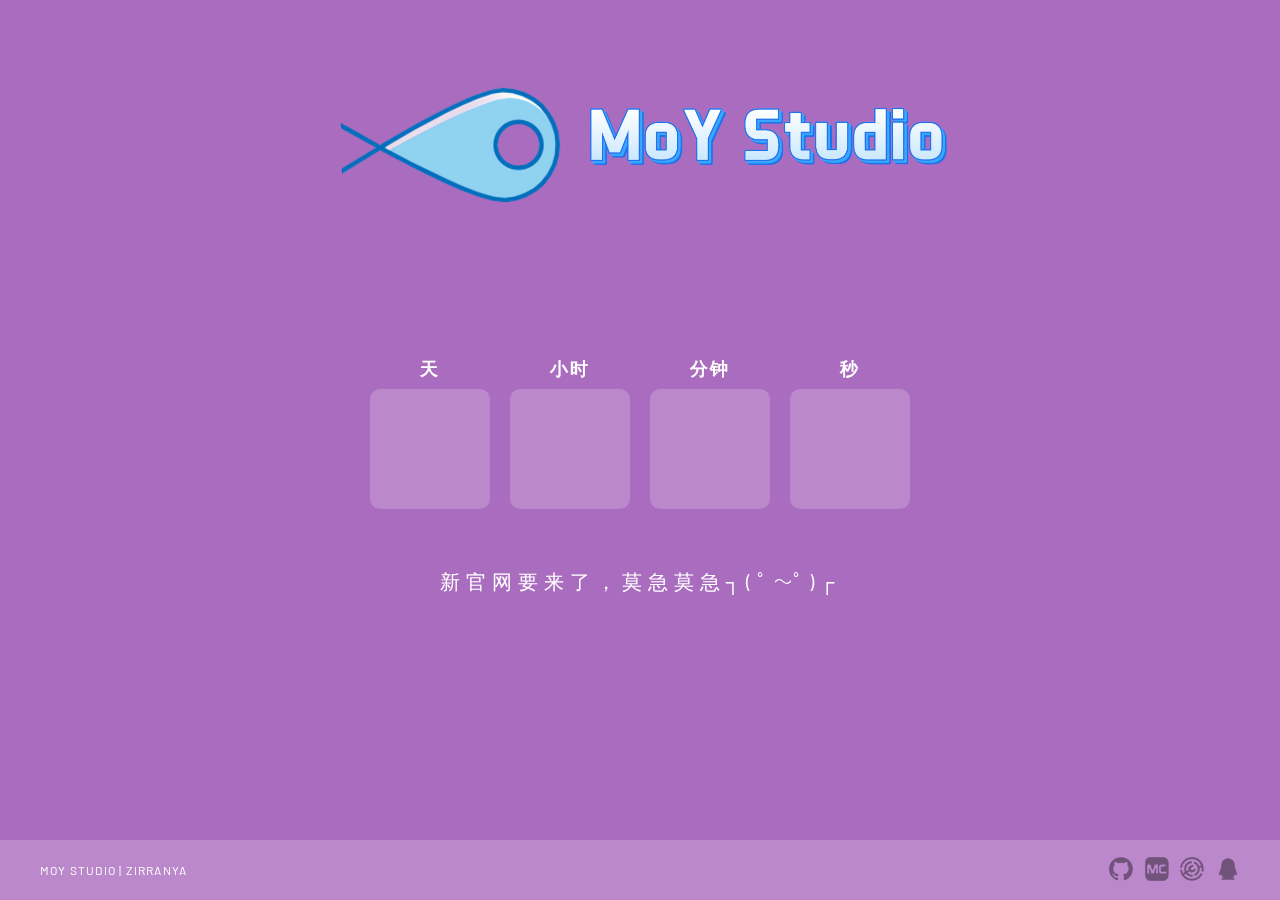
==== index.html @ 8b91c02f "Add files via upload" ====
<!DOCTYPE html>
<html lang="en" >
<head>
  <meta charset="UTF-8">
  <title>MoY 工作室 活动预览页</title>
  <link rel="icon" type="image/png" href="./images/social/main_logo.png">
  <link rel="stylesheet" href="./css/time_style.css">
  <meta name="author" content="zirranYa">
  <script  src="./js/time_title_change.js"></script>
  <script  src="./js/dosafe.js"></script>

</head>
<body>

<div class="wrapper">
    <figure class="pageLogo"><img src="./images/social/logo.png" alt=""></figure>
   <div class="timer">
      <ul class="timer__content">
         <li class="timer__item">
            <p class="timer__name">天</p>
            <span id="days" class="timer__number"></span>
         </li>
         <li class="timer__item">
            <p class="timer__name">小时</p>
            <span id="hours" class="timer__number"></span>
         </li>
         <li class="timer__item">
            <p class="timer__name">分钟</p>
            <span id="minutes" class="timer__number"></span>
         </li>
         <li class="timer__item">
            <p class="timer__name">秒</p>
            <span id="seconds" class="timer__number"></span>
         </li>
      </ul>
      <p class="timer__text">新官网要来了，莫急莫急┐(ﾟ～ﾟ)┌</p>
   </div>

   <footer class="footer">

      <p class="footer__text">MoY Studio | zirranYa</p>
      <div class="footer__social">
        <a href="https://github.com/MoYstudio" target="_blank">
            <img src="./images/social/github.png" alt="GitHub">
          </a>
          <p>&nbsp;&nbsp;&nbsp;</p>
          <a href="https://www.mcmod.cn/author/32752.html" target="_blank">
            <img src="./images/social/mcmod.png" alt="MCmod">
          </a>
          <p>&nbsp;&nbsp;&nbsp;</p>
          <a href="https://modrinth.com/organization/moy-studio" target="_blank">
            <img src="./images/social/modrinth.png" alt="Modrinth">
          </a>
          <p>&nbsp;&nbsp;&nbsp;</p>
          <a href="http://qm.qq.com/cgi-bin/qm/qr?_wv=1027&k=OwOoTCPODDIdQOsVBc1-ZrFiYevKZSHi&authKey=tfNAaNlTo1cbBB4xo4HvIXSJjWXgWYclayZ6dDDqt1hHOxhU47lriedUWMI3BHkA&noverify=0&group_code=318865323" target="_blank">
            <img src="./images/social/QQ.png" alt="QQ">
          </a>
      </div>
   </footer>

</div>
  <script  src="./js/time_script.js"></script>

</body>
</html>
---- css/time_style.css ----
@import url("https://fonts.googleapis.com/css?family=Barlow+Condensed:100,200,300,400,500,600,700,800,900|Barlow+Semi+Condensed:100,200,300,400,500,600,700,800,900|Barlow:100,200,300,400,500,600,700,800,900&display=swap");
.about {
  position: fixed;
  z-index: 10;
  bottom: 10px;
  right: 10px;
  width: 40px;
  height: 40px;
  display: flex;
  justify-content: flex-end;
  align-items: flex-end;
  transition: all 0.2s ease;
}
.about .bg_links {
  width: 40px;
  height: 40px;
  border-radius: 100%;
  display: flex;
  justify-content: center;
  align-items: center;
  background-color: rgba(0, 0, 0, 0.2);
  border-radius: 100%;
  backdrop-filter: blur(5px);
  position: absolute;
}
.about .logo {
  width: 30px;
  height: 30px;
  z-index: 9;
  background-image: url(../images/social/main_logo.png);
  background-size: 20px;
  background-repeat: no-repeat;
  background-position:center;
  opacity: 0.9;
  transition: all 1s 0.2s ease;
  bottom: 0;
  right: 0;
}
.about .social {
  opacity: 0;
  right: 0;
  bottom: 0;
}
.about .social .icon {
  width: 100%;
  height: 100%;
  background-size: 20px;
  background-repeat: no-repeat;
  background-position: center;
  background-color: transparent;
  display: flex;
  transition: all 0.2s ease, background-color 0.4s ease;
  opacity: 0;
  border-radius: 100%;
}

* {
  margin: 0;
  padding: 0;
  list-style: none;
  border: 0;
  -webkit-tap-highlight-color: transparent;
  text-decoration: none;
  color: inherit;
  box-sizing: border-box;
}
*:focus {
  outline: 0;
}
* input::-webkit-outer-spin-button,
* input::-webkit-inner-spin-button {
  -webkit-appearance: none;
  margin: 0;
}

body {
  background-color: #F5F5F5;
  font-family: "Barlow", sans-serif;
  font-weight: normal;
  transition: all 0.4s ease;
  background-image: url(../images/background/predict.png);
  background-size: cover;
  background-repeat: no-repeat;
}

.logo {
  position: fixed;
  z-index: 5;
  top: 10px;
  left: 10px;
  width: 40px;
  height: 40px;
  border-radius: 100%;
  display: flex;
  justify-content: center;
  align-items: center;
  background: rgba(0, 0, 0, 0.1);
  border-radius: 100%;
  backdrop-filter: blur(5px);
}
.logo img {
  width: 55%;
  height: 55%;
  transform: translateY(-1px);
  opacity: 0.8;
}
@media screen and (max-width: 799px) {
  .logo {
    display: none;
  }
}

.wrapper {
  width: 100%;
  height: 100vh;
  min-height: 700px;
  font-family: "Barlow", sans-serif;
  margin: 0 auto;
  display: flex;
  justify-content: space-between;
  align-items: center;
  flex-direction: column;
  position: relative;
}
.wrapper:before, .wrapper:after {
  width: 100%;
  height: 100%;
  content: "";
  position: absolute;
  background-color: #6A6A6A;
  opacity: 0.5;
  top: 0;
  left: 0;
}
.wrapper:after {
  background-color: #a51cd39a;
  opacity: 0.75;
}
@media screen and (max-width: 512px) {
  .wrapper {
    min-height: 500px;
  }
}

.pageLogo {
  display: flex;
  justify-content: center;
  align-items: center;
  z-index: 2;
  margin-top: 100px;
  height: 10%;
  width: 50%;
}

.pageLogo img {
  max-width: 100%;
  height: auto;
}

@media screen and (max-width: 799px) {
  .pageLogo {
    margin-top: 60px;
  }
}

@media screen and (max-width: 512px) {
  .pageLogo {
    margin-top: 40px;
  }
  .pageLogo img {
    max-width: 100%; 
  }
}


.timer {
  z-index: 1;
  color: white;
  transform: translateY(-40px);
  user-select: none;
}
@media screen and (max-width: 512px) {
  .timer {
    transform: translateY(-10px);
  }
}
.timer__content {
  display: flex;
}
.timer__item {
  display: flex;
  flex-direction: column;
  align-items: center;
  justify-content: center;
  padding: 0 10px;
  animation: item 0.6s ease backwards;
  position: relative;
  transition: all 1s 0.2s ease;
}
.timer__item:hover {
  transition: all 0.3s ease;
  transform: translateY(-20px);
}
@media screen and (max-width: 799px) {
  .timer__item:hover {
    transform: translateY(0px);
  }
}
.timer__item:nth-child(1) {
  animation-delay: 0.2s;
}
.timer__item:nth-child(2) {
  animation-delay: 0.4s;
}
.timer__item:nth-child(3) {
  animation-delay: 0.6s;
}
.timer__item:nth-child(4) {
  animation-delay: 0.8s;
}
@keyframes item {
  0% {
    opacity: 0;
    transform: translateY(40px);
  }
}
.timer__item:before {
  width: calc(100% - 20px);
  height: 120px;
  content: "";
  position: absolute;
  bottom: 0;
  backdrop-filter: blur(5px);
  z-index: -1;
  border-radius: 10px;
  background-color: rgba(255, 255, 255, 0.2);
}
@media screen and (max-width: 799px) {
  .timer__item:before {
    height: 80px;
  }
}
@media screen and (max-width: 512px) {
  .timer__item:before {
    width: calc(100% - 10px);
    height: 60px;
    border-radius: 5px;
  }
}
.timer__name {
  margin-bottom: 10px;
  text-transform: uppercase;
  font-weight: 600;
  font-size: 18px;
  line-height: 22px;
  text-align: center;
  letter-spacing: 0.1em;
  font-family: "Barlow Semi Condensed", sans-serif;
}
@media screen and (max-width: 799px) {
  .timer__name {
    font-size: 14px;
  }
}
.timer__number {
  width: 120px;
  height: 120px;
  display: flex;
  justify-content: center;
  align-items: center;
  font-weight: 800;
  font-size: 60px;
  text-align: center;
  letter-spacing: 2px;
  animation: number 0.4s 1.4s ease backwards;
}
@media screen and (max-width: 799px) {
  .timer__number {
    width: 80px;
    height: 80px;
    font-size: 40px;
  }
}
@media screen and (max-width: 512px) {
  .timer__number {
    width: 60px;
    height: 60px;
    font-size: 28px;
  }
}
@keyframes number {
  0% {
    opacity: 0;
    transform: scale(0.5);
  }
}
.timer__text {
  font-weight: 400;
  font-size: 20px;
  line-height: 24px;
  letter-spacing: 0.3em;
  text-align: center;
  margin-top: 60px;
}
@media screen and (max-width: 799px) {
  .timer__text {
    font-size: 16px;
  }
}
@media screen and (max-width: 512px) {
  .timer__text {
    margin-top: 30px;
  }
}

.footer {
  height: 60px;
  background-color: rgba(255, 255, 255, 0.2);
  width: 100%;
  z-index: 1;
  backdrop-filter: blur(5px);
  color: white;
  display: flex;
  justify-content: space-between;
  align-items: center;
  padding: 0 40px;
  font-weight: 400;
  font-size: 12px;
  font-family: "Barlow", sans-serif;
  letter-spacing: 0.1em;
  text-transform: uppercase;
  text-align: center;
}
.footer__social {
  display: flex;
  align-items: center;
  position: relative;
  z-index: 2;
}
.footer__social img {
  width: 24px;
  height: 24px;
  opacity: 0.8;
  margin-left: 30px;
  transition: all 0.2s ease;
  cursor: pointer;
}

.footer__social img:first-child {
  margin-left: 2px;
}
.footer__social img:hover {
  opacity: 3;
}
@media screen and (max-width: 799px) {
  .footer {
    flex-direction: column;
    height: 100px;
    padding: 20px 40px;
  }
}
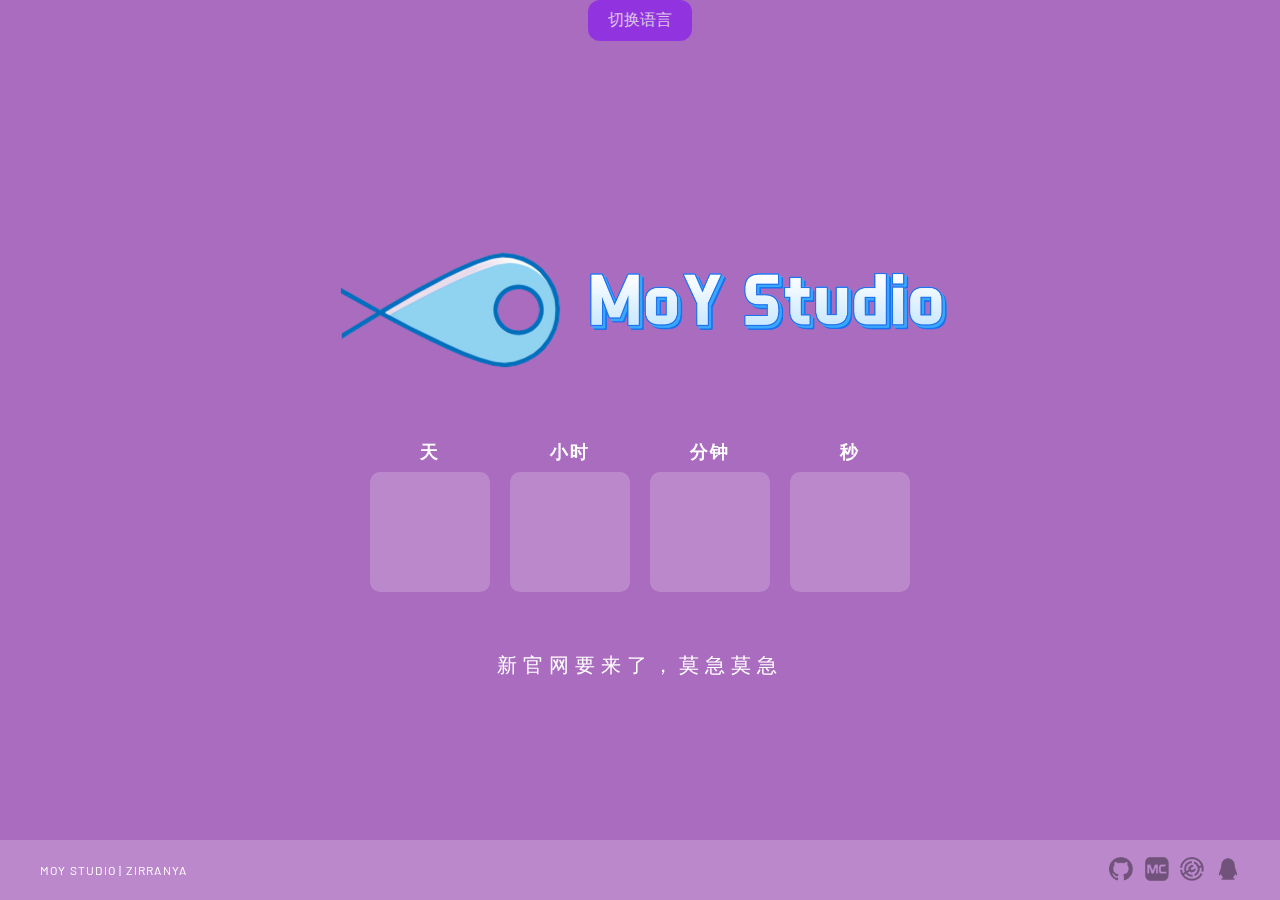
==== commit 9e6aee23: "Add files via upload" ====
--- a/index.html
+++ b/index.html
@@ -1,46 +1,51 @@
 <!DOCTYPE html>
-<html lang="en" >
+<html lang="zh">
 <head>
-  <meta charset="UTF-8">
-  <title>MoY 工作室 活动预览页</title>
-  <link rel="icon" type="image/png" href="./images/social/main_logo.png">
-  <link rel="stylesheet" href="./css/time_style.css">
-  <meta name="author" content="zirranYa">
-  <script  src="./js/time_title_change.js"></script>
-  <script  src="./js/dosafe.js"></script>
-
+    <meta charset="UTF-8">
+    <title></title>
+    <link rel="icon" type="image/png" href="./images/social/main_logo.png">
+    <link rel="stylesheet" href="./css/time_style.css">
+    <link rel="stylesheet" href="./css/bottom.css">
+    <meta name="author" content="zirranYa">
+    <script src="./js/time_title_change.js"></script>
+    <script src="./js/dosafe.js"></script>
 </head>
 <body>
 
+
 <div class="wrapper">
+   <button id="language-toggle" onclick="toggleLanguage()"></button>
+
     <figure class="pageLogo"><img src="./images/social/logo.png" alt=""></figure>
-   <div class="timer">
-      <ul class="timer__content">
-         <li class="timer__item">
-            <p class="timer__name">天</p>
-            <span id="days" class="timer__number"></span>
-         </li>
-         <li class="timer__item">
-            <p class="timer__name">小时</p>
-            <span id="hours" class="timer__number"></span>
-         </li>
-         <li class="timer__item">
-            <p class="timer__name">分钟</p>
-            <span id="minutes" class="timer__number"></span>
-         </li>
-         <li class="timer__item">
-            <p class="timer__name">秒</p>
-            <span id="seconds" class="timer__number"></span>
-         </li>
-      </ul>
-      <p class="timer__text">新官网要来了，莫急莫急┐(ﾟ～ﾟ)┌</p>
-   </div>
+    
 
-   <footer class="footer">
 
-      <p class="footer__text">MoY Studio | zirranYa</p>
-      <div class="footer__social">
-        <a href="https://github.com/MoYstudio" target="_blank">
+    <div class="timer">
+        <ul class="timer__content">
+            <li class="timer__item">
+                <p class="timer__name" id="days-label"></p>
+                <span id="days" class="timer__number"></span>
+            </li>
+            <li class="timer__item">
+                <p class="timer__name" id="hours-label"></p>
+                <span id="hours" class="timer__number"></span>
+            </li>
+            <li class="timer__item">
+                <p class="timer__name" id="minutes-label"></p>
+                <span id="minutes" class="timer__number"></span>
+            </li>
+            <li class="timer__item">
+                <p class="timer__name" id="seconds-label"></p>
+                <span id="seconds" class="timer__number"></span>
+            </li>
+        </ul>
+        <p class="timer__text" id="timer-text"></p>
+    </div>
+
+    <footer class="footer">
+        <p class="footer__text" id="footer-text"></p>
+        <div class="footer__social">
+         <a href="https://github.com/MoYstudio" target="_blank">
             <img src="./images/social/github.png" alt="GitHub">
           </a>
           <p>&nbsp;&nbsp;&nbsp;</p>
@@ -55,11 +60,12 @@
           <a href="http://qm.qq.com/cgi-bin/qm/qr?_wv=1027&k=OwOoTCPODDIdQOsVBc1-ZrFiYevKZSHi&authKey=tfNAaNlTo1cbBB4xo4HvIXSJjWXgWYclayZ6dDDqt1hHOxhU47lriedUWMI3BHkA&noverify=0&group_code=318865323" target="_blank">
             <img src="./images/social/QQ.png" alt="QQ">
           </a>
-      </div>
-   </footer>
+        </div>
+    </footer>
 
 </div>
-  <script  src="./js/time_script.js"></script>
+<script src="./js/time_script.js"></script>
+<script src="./js/language.js"></script>
 
 </body>
-</html>
+</html>--- a/css/bottom.css
+++ b/css/bottom.css
@@ -0,0 +1,19 @@
+#language-toggle {
+    border: none; 
+    border-radius: 12px; 
+    opacity: 0.6; 
+    background-color: #7b00ffda; 
+    color: rgb(255, 255, 255); 
+    padding: 10px 20px; 
+    cursor: pointer; 
+    font-size: 16px; 
+    top:2%;
+    z-index: 1;
+    right: 3%;
+}
+
+
+#language-toggle:hover {
+    opacity: 1; 
+    background-color: #703bb5c7; 
+}
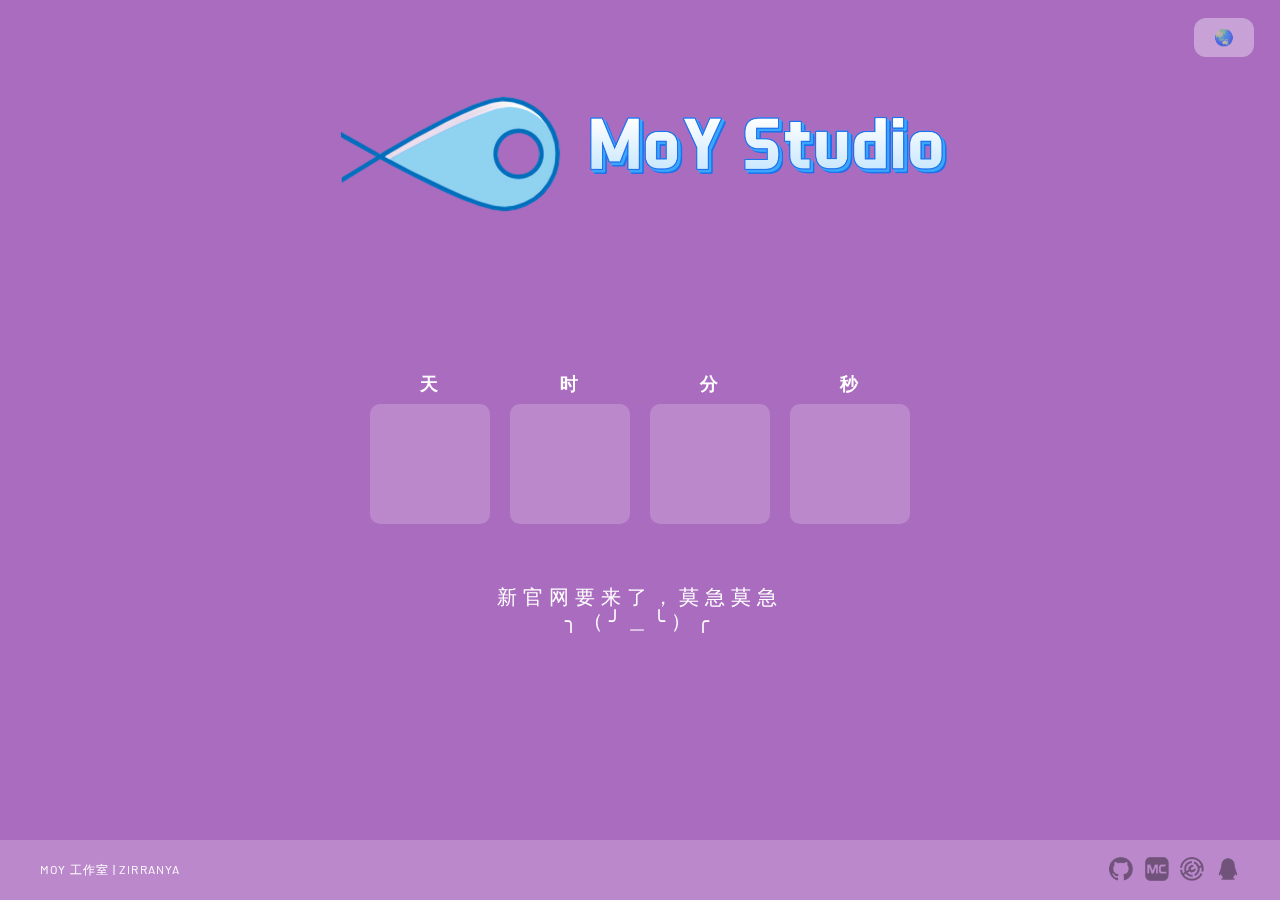
==== commit 0539ea3d: "Add files via upload" ====
--- a/index.html
+++ b/index.html
@@ -2,25 +2,23 @@
 <html lang="zh">
 <head>
     <meta charset="UTF-8">
-    <title></title>
+    <title>MoY工作室| 官网开放 |倒计时</title>
     <link rel="icon" type="image/png" href="./images/social/main_logo.png">
     <link rel="stylesheet" href="./css/time_style.css">
     <link rel="stylesheet" href="./css/bottom.css">
     <meta name="author" content="zirranYa">
-    <script src="./js/time_title_change.js"></script>
     <script src="./js/dosafe.js"></script>
 </head>
 <body>
 
 
 <div class="wrapper">
-   <button id="language-toggle" onclick="toggleLanguage()"></button>
+
+    <button id="language-toggle" onclick="toggleLanguage()"></button>
 
     <figure class="pageLogo"><img src="./images/social/logo.png" alt=""></figure>
     
-
-
-    <div class="timer">
+    <div class="timer" class="fade">
         <ul class="timer__content">
             <li class="timer__item">
                 <p class="timer__name" id="days-label"></p>
@@ -42,7 +40,7 @@
         <p class="timer__text" id="timer-text"></p>
     </div>
 
-    <footer class="footer">
+    <footer class="footer fade">
         <p class="footer__text" id="footer-text"></p>
         <div class="footer__social">
          <a href="https://github.com/MoYstudio" target="_blank">
--- a/css/time_style.css
+++ b/css/time_style.css
@@ -18,7 +18,7 @@
   display: flex;
   justify-content: center;
   align-items: center;
-  background-color: rgba(0, 0, 0, 0.2);
+  background-color: rgba(0, 0, 0, 0.386);
   border-radius: 100%;
   backdrop-filter: blur(5px);
   position: absolute;
@@ -145,10 +145,10 @@
 .pageLogo {
   display: flex;
   justify-content: center;
-  align-items: center;
+  align-items:center;
   z-index: 2;
-  margin-top: 100px;
-  height: 10%;
+  margin-top: 5%;
+  height: 20%;
   width: 50%;
 }
 
@@ -207,15 +207,23 @@
   }
 }
 .timer__item:nth-child(1) {
+  align-items: center;
+  display: flex;
   animation-delay: 0.2s;
 }
 .timer__item:nth-child(2) {
+  align-items: center;
+  display: flex;
   animation-delay: 0.4s;
 }
 .timer__item:nth-child(3) {
+  align-items: center;
+  display: flex;
   animation-delay: 0.6s;
 }
 .timer__item:nth-child(4) {
+  align-items: center;
+  display: flex;
   animation-delay: 0.8s;
 }
 @keyframes item {
--- a/css/bottom.css
+++ b/css/bottom.css
@@ -1,19 +1,40 @@
 #language-toggle {
+    position: fixed;
     border: none; 
     border-radius: 12px; 
     opacity: 0.6; 
-    background-color: #7b00ffda; 
+    background-color: #ffffff9a; 
     color: rgb(255, 255, 255); 
     padding: 10px 20px; 
     cursor: pointer; 
     font-size: 16px; 
-    top:2%;
-    z-index: 1;
-    right: 3%;
+    top: 2%; 
+    z-index: 1; 
+    right: 2%; 
+    left: auto; 
+    overflow: hidden; 
+    transition: opacity 0.2s ease;
 }
-
 
 #language-toggle:hover {
     opacity: 1; 
-    background-color: #703bb5c7; 
+    background-color: #ffffffb3; 
 }
+
+#language-toggle .circle {
+    position: absolute;
+    border-radius: 50%;
+    background-color: rgba(255, 255, 255, 0.5);
+    transform: scale(0);
+    animation: ripple 0.6s linear;
+    pointer-events: none;
+}
+
+.fade {
+    opacity: 1;
+    transition: opacity 0.5s ease-in-out;
+}
+
+.fade-out {
+    opacity: 0;
+}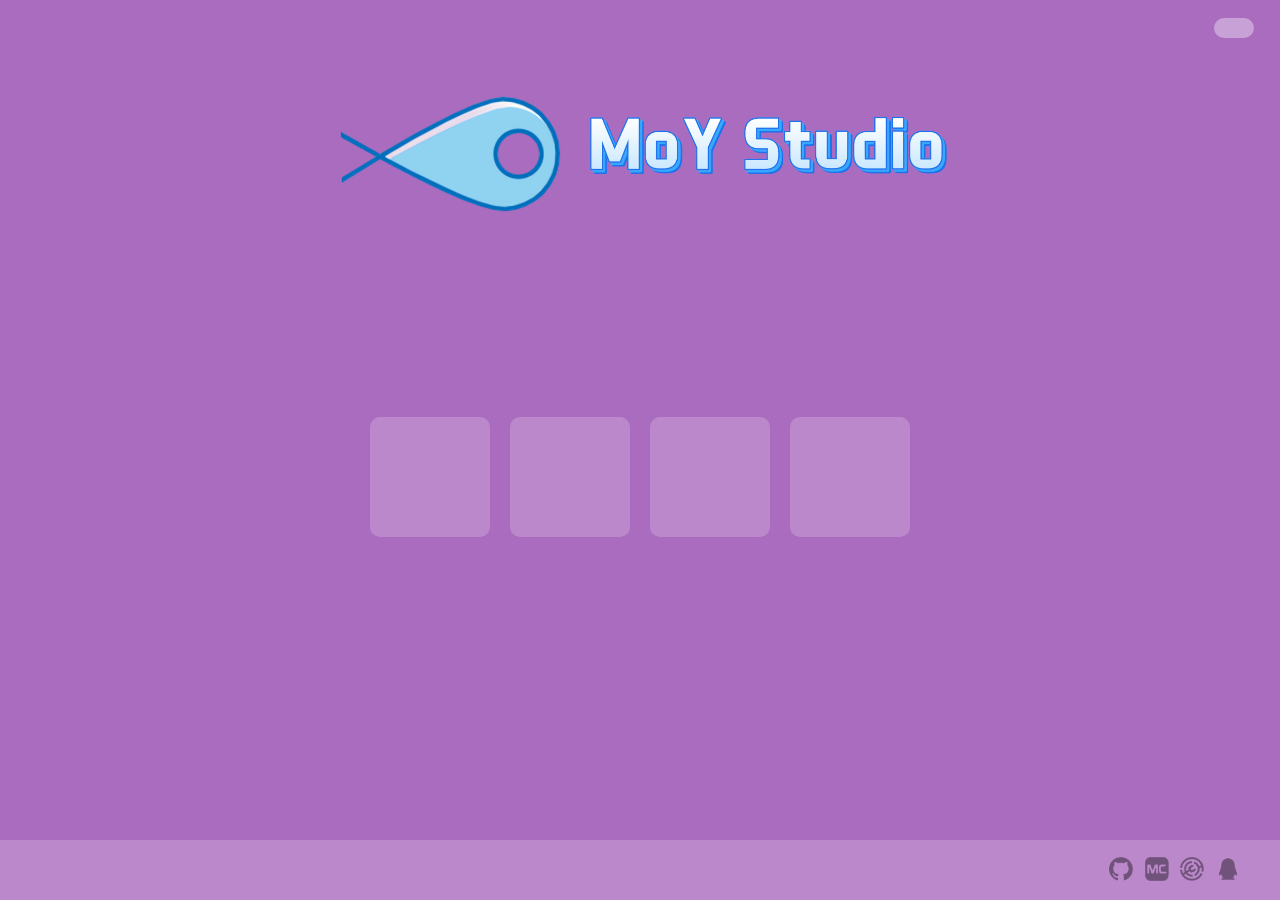
==== commit 9f104aad: "Add files via upload" ====
--- a/index.html
+++ b/index.html
@@ -18,7 +18,7 @@
 
     <figure class="pageLogo"><img src="./images/social/logo.png" alt=""></figure>
     
-    <div class="timer" class="fade">
+    <div class="timer fade">
         <ul class="timer__content">
             <li class="timer__item">
                 <p class="timer__name" id="days-label"></p>
@@ -38,6 +38,10 @@
             </li>
         </ul>
         <p class="timer__text" id="timer-text"></p>
+    </div>
+
+    <div class="timer_end">
+        <p id="timer-end-text"></p>
     </div>
 
     <footer class="footer fade">
--- a/css/time_style.css
+++ b/css/time_style.css
@@ -366,4 +366,8 @@
     height: 100px;
     padding: 20px 40px;
   }
-} +} 
+
+.timer_end {
+  display: none;
+}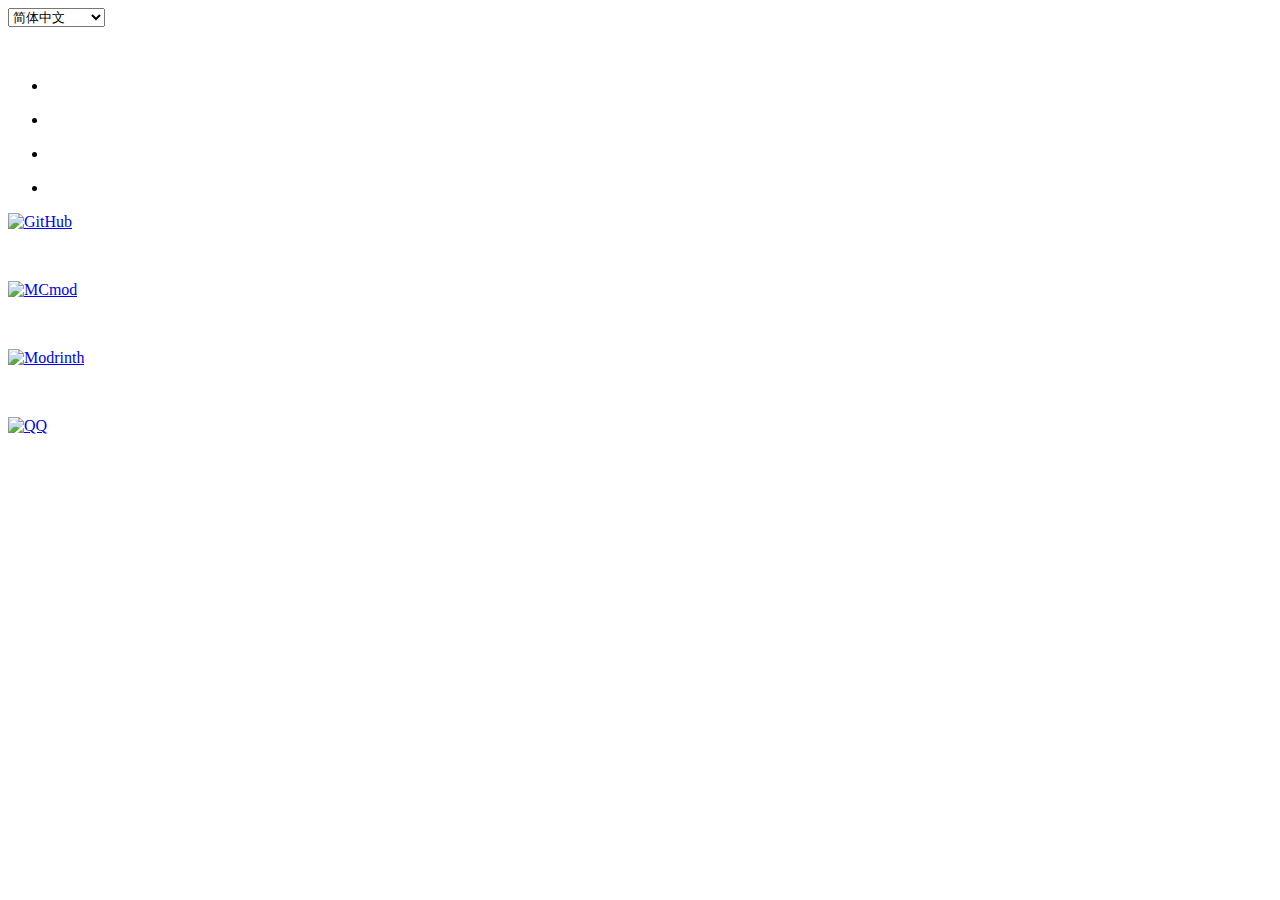
==== commit 54906422: "Add files via upload" ====
--- a/index.html
+++ b/index.html
@@ -2,10 +2,10 @@
 <html lang="zh">
 <head>
     <meta charset="UTF-8">
-    <title>MoY工作室| 官网开放 |倒计时</title>
+    <title></title>
     <link rel="icon" type="image/png" href="./images/social/main_logo.png">
     <link rel="stylesheet" href="./css/time_style.css">
-    <link rel="stylesheet" href="./css/bottom.css">
+    <link rel="stylesheet" href="./css/lang_list.css">
     <meta name="author" content="zirranYa">
     <script src="./js/dosafe.js"></script>
 </head>
@@ -14,7 +14,11 @@
 
 <div class="wrapper">
 
-    <button id="language-toggle" onclick="toggleLanguage()"></button>
+		<select id="language-toggle" onchange="changeLanguage()">
+			<option value="zh_cn">简体中文</option>
+			<option value="en_us">English (US)</option>
+			<option value="ru_ru">Русский</option>
+		</select>
 
     <figure class="pageLogo"><img src="./images/social/logo.png" alt=""></figure>
     
@@ -43,7 +47,7 @@
     <div class="timer_end">
         <p id="timer-end-text"></p>
     </div>
-
+    
     <footer class="footer fade">
         <p class="footer__text" id="footer-text"></p>
         <div class="footer__social">
@@ -69,5 +73,6 @@
 <script src="./js/time_script.js"></script>
 <script src="./js/language.js"></script>
 
+
 </body>
 </html>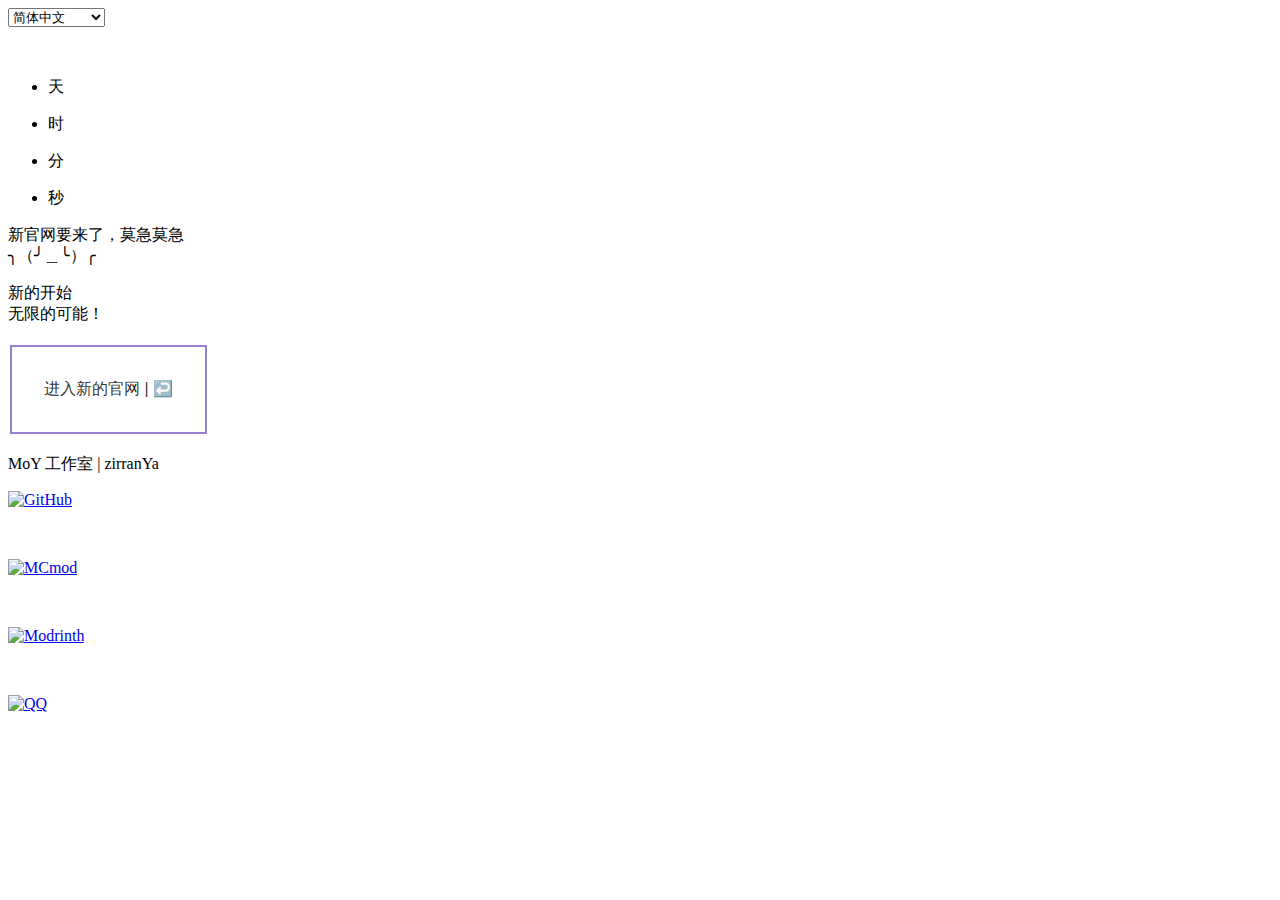
==== commit 3c1e3375: "Add files via upload" ====
--- a/index.html
+++ b/index.html
@@ -6,8 +6,10 @@
     <link rel="icon" type="image/png" href="./images/social/main_logo.png">
     <link rel="stylesheet" href="./css/time_style.css">
     <link rel="stylesheet" href="./css/lang_list.css">
+    <link rel="stylesheet" href="./css/botton.css">
     <meta name="author" content="zirranYa">
     <script src="./js/dosafe.js"></script>
+    <script src="./js/language.js"></script>
 </head>
 <body>
 
@@ -46,6 +48,9 @@
 
     <div class="timer_end">
         <p id="timer-end-text"></p>
+        <button class="button in-page" onclick="window.location.href='https://www.moystudio.fun'">
+            <p id="start-in-pages"></p>
+        </button>
     </div>
     
     <footer class="footer fade">
@@ -71,8 +76,10 @@
 
 </div>
 <script src="./js/time_script.js"></script>
-<script src="./js/language.js"></script>
+<script src="./js/lang_script.js"></script>
 
 
 </body>
-</html>+</html>
+
+<!--hehaoyang-->--- a/css/botton.css
+++ b/css/botton.css
@@ -0,0 +1,23 @@
+.button {
+    border: none;
+    color: rgba(255, 255, 255, 0.681);
+    padding: 16px 32px;
+    text-align: center;
+    text-decoration: none;
+    display: inline-block;
+    font-size: 16px;
+    margin: 4px 2px;
+    transition-duration: 0.4s;
+    cursor: pointer;
+  }
+  
+.in-page {
+  background-color: rgba(255, 255, 255, 0.644);
+  color: rgba(0, 0, 0, 0.827);
+  border: 2px solid #805fc5cc;
+}
+
+.in-page:hover {
+  background-color: #7f5fc5db;
+  color: rgba(255, 255, 255, 0.793);
+}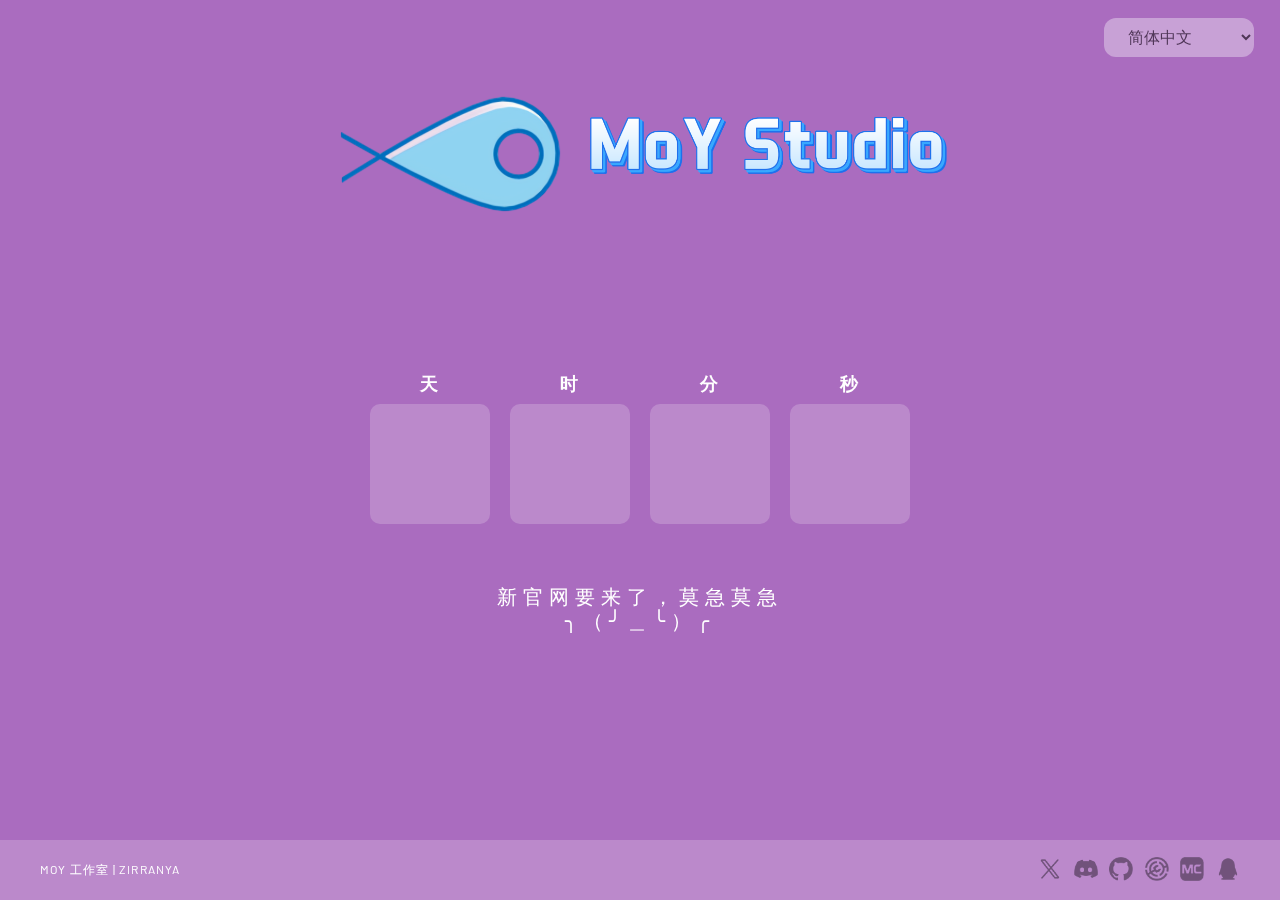
==== commit 03628a52: "Add files via upload" ====
--- a/index.html
+++ b/index.html
@@ -1,5 +1,5 @@
 <!DOCTYPE html>
-<html lang="zh">
+<html>
 <head>
     <meta charset="UTF-8">
     <title></title>
@@ -8,8 +8,17 @@
     <link rel="stylesheet" href="./css/lang_list.css">
     <link rel="stylesheet" href="./css/botton.css">
     <meta name="author" content="zirranYa">
+    <meta name="keywords" content="MoYstudio,MoY工作室">
+    <meta name="viewport" content="width=device-width, initial-scale=1.0">
     <script src="./js/dosafe.js"></script>
     <script src="./js/language.js"></script>
+
+<!--接入abTips
+<link href="./css/abTips.css" rel="stylesheet" type="text/css" />
+<script src="./js/jquery.min.2.2.1.js"></script>
+<script type="text/javascript" src="./js/abTips-v1.2.min.js"></script>
+-->
+
 </head>
 <body>
 
@@ -56,16 +65,24 @@
     <footer class="footer fade">
         <p class="footer__text" id="footer-text"></p>
         <div class="footer__social">
-         <a href="https://github.com/MoYstudio" target="_blank">
+          <a href="https://x.com/zirranYa" target="_blank">
+              <img src="./images/social/x.png" alt="Discord">
+          </a>
+          <p>&nbsp;&nbsp;&nbsp;</p>
+          <a href="https://discord.gg/4F7hedaryr" target="_blank">
+             <img src="./images/social/discord.png" alt="Discord">
+          </a>
+          <p>&nbsp;&nbsp;&nbsp;</p>
+          <a href="https://github.com/MoYstudio" target="_blank">
             <img src="./images/social/github.png" alt="GitHub">
+          </a>
+          <p>&nbsp;&nbsp;&nbsp;</p>
+          <a href="https://modrinth.com/organization/moy-studio" target="_blank">
+            <img src="./images/social/modrinth.png" alt="Modrinth">
           </a>
           <p>&nbsp;&nbsp;&nbsp;</p>
           <a href="https://www.mcmod.cn/author/32752.html" target="_blank">
             <img src="./images/social/mcmod.png" alt="MCmod">
-          </a>
-          <p>&nbsp;&nbsp;&nbsp;</p>
-          <a href="https://modrinth.com/organization/moy-studio" target="_blank">
-            <img src="./images/social/modrinth.png" alt="Modrinth">
           </a>
           <p>&nbsp;&nbsp;&nbsp;</p>
           <a href="http://qm.qq.com/cgi-bin/qm/qr?_wv=1027&k=OwOoTCPODDIdQOsVBc1-ZrFiYevKZSHi&authKey=tfNAaNlTo1cbBB4xo4HvIXSJjWXgWYclayZ6dDDqt1hHOxhU47lriedUWMI3BHkA&noverify=0&group_code=318865323" target="_blank">
@@ -73,13 +90,10 @@
           </a>
         </div>
     </footer>
-
 </div>
 <script src="./js/time_script.js"></script>
 <script src="./js/lang_script.js"></script>
 
 
 </body>
-</html>
-
-<!--hehaoyang-->+</html>--- a/css/time_style.css
+++ b/css/time_style.css
@@ -0,0 +1,373 @@
+@import url("https://fonts.googleapis.com/css?family=Barlow+Condensed:100,200,300,400,500,600,700,800,900|Barlow+Semi+Condensed:100,200,300,400,500,600,700,800,900|Barlow:100,200,300,400,500,600,700,800,900&display=swap");
+.about {
+  position: fixed;
+  z-index: 10;
+  bottom: 10px;
+  right: 10px;
+  width: 40px;
+  height: 40px;
+  display: flex;
+  justify-content: flex-end;
+  align-items: flex-end;
+  transition: all 0.2s ease;
+}
+.about .bg_links {
+  width: 40px;
+  height: 40px;
+  border-radius: 100%;
+  display: flex;
+  justify-content: center;
+  align-items: center;
+  background-color: rgba(0, 0, 0, 0.386);
+  border-radius: 100%;
+  backdrop-filter: blur(5px);
+  position: absolute;
+}
+.about .logo {
+  width: 30px;
+  height: 30px;
+  z-index: 9;
+  background-image: url(../images/social/main_logo.png);
+  background-size: 20px;
+  background-repeat: no-repeat;
+  background-position:center;
+  opacity: 0.9;
+  transition: all 1s 0.2s ease;
+  bottom: 0;
+  right: 0;
+}
+.about .social {
+  opacity: 0;
+  right: 0;
+  bottom: 0;
+}
+.about .social .icon {
+  width: 100%;
+  height: 100%;
+  background-size: 20px;
+  background-repeat: no-repeat;
+  background-position: center;
+  background-color: transparent;
+  display: flex;
+  transition: all 0.2s ease, background-color 0.4s ease;
+  opacity: 0;
+  border-radius: 100%;
+}
+
+* {
+  margin: 0;
+  padding: 0;
+  list-style: none;
+  border: 0;
+  -webkit-tap-highlight-color: transparent;
+  text-decoration: none;
+  color: inherit;
+  box-sizing: border-box;
+}
+*:focus {
+  outline: 0;
+}
+* input::-webkit-outer-spin-button,
+* input::-webkit-inner-spin-button {
+  -webkit-appearance: none;
+  margin: 0;
+}
+
+body {
+  background-color: #F5F5F5;
+  font-family: "Barlow", sans-serif;
+  font-weight: normal;
+  transition: all 0.4s ease;
+  background-image: url(../images/background/predict.png);
+  background-size: cover;
+  background-repeat: no-repeat;
+}
+
+.logo {
+  position: fixed;
+  z-index: 5;
+  top: 10px;
+  left: 10px;
+  width: 40px;
+  height: 40px;
+  border-radius: 100%;
+  display: flex;
+  justify-content: center;
+  align-items: center;
+  background: rgba(0, 0, 0, 0.1);
+  border-radius: 100%;
+  backdrop-filter: blur(5px);
+}
+.logo img {
+  width: 55%;
+  height: 55%;
+  transform: translateY(-1px);
+  opacity: 0.8;
+}
+@media screen and (max-width: 799px) {
+  .logo {
+    display: none;
+  }
+}
+
+.wrapper {
+  width: 100%;
+  height: 100vh;
+  min-height: 700px;
+  font-family: "Barlow", sans-serif;
+  margin: 0 auto;
+  display: flex;
+  justify-content: space-between;
+  align-items: center;
+  flex-direction: column;
+  position: relative;
+}
+.wrapper:before, .wrapper:after {
+  width: 100%;
+  height: 100%;
+  content: "";
+  position: absolute;
+  background-color: #6A6A6A;
+  opacity: 0.5;
+  top: 0;
+  left: 0;
+}
+.wrapper:after {
+  background-color: #a51cd39a;
+  opacity: 0.75;
+}
+@media screen and (max-width: 512px) {
+  .wrapper {
+    min-height: 500px;
+  }
+}
+
+.pageLogo {
+  display: flex;
+  justify-content: center;
+  align-items:center;
+  z-index: 2;
+  margin-top: 5%;
+  height: 20%;
+  width: 50%;
+}
+
+.pageLogo img {
+  max-width: 100%;
+  height: auto;
+}
+
+@media screen and (max-width: 799px) {
+  .pageLogo {
+    margin-top: 60px;
+  }
+}
+
+@media screen and (max-width: 512px) {
+  .pageLogo {
+    margin-top: 40px;
+  }
+  .pageLogo img {
+    max-width: 100%; 
+  }
+}
+
+
+.timer {
+  z-index: 1;
+  color: white;
+  transform: translateY(-40px);
+  user-select: none;
+}
+@media screen and (max-width: 512px) {
+  .timer {
+    transform: translateY(-10px);
+  }
+}
+.timer__content {
+  display: flex;
+}
+.timer__item {
+  display: flex;
+  flex-direction: column;
+  align-items: center;
+  justify-content: center;
+  padding: 0 10px;
+  animation: item 0.6s ease backwards;
+  position: relative;
+  transition: all 1s 0.2s ease;
+}
+.timer__item:hover {
+  transition: all 0.3s ease;
+  transform: translateY(-20px);
+}
+@media screen and (max-width: 799px) {
+  .timer__item:hover {
+    transform: translateY(0px);
+  }
+}
+.timer__item:nth-child(1) {
+  align-items: center;
+  display: flex;
+  animation-delay: 0.2s;
+}
+.timer__item:nth-child(2) {
+  align-items: center;
+  display: flex;
+  animation-delay: 0.4s;
+}
+.timer__item:nth-child(3) {
+  align-items: center;
+  display: flex;
+  animation-delay: 0.6s;
+}
+.timer__item:nth-child(4) {
+  align-items: center;
+  display: flex;
+  animation-delay: 0.8s;
+}
+@keyframes item {
+  0% {
+    opacity: 0;
+    transform: translateY(40px);
+  }
+}
+.timer__item:before {
+  width: calc(100% - 20px);
+  height: 120px;
+  content: "";
+  position: absolute;
+  bottom: 0;
+  backdrop-filter: blur(5px);
+  z-index: -1;
+  border-radius: 10px;
+  background-color: rgba(255, 255, 255, 0.2);
+}
+@media screen and (max-width: 799px) {
+  .timer__item:before {
+    height: 80px;
+  }
+}
+@media screen and (max-width: 512px) {
+  .timer__item:before {
+    width: calc(100% - 10px);
+    height: 60px;
+    border-radius: 5px;
+  }
+}
+.timer__name {
+  margin-bottom: 10px;
+  text-transform: uppercase;
+  font-weight: 600;
+  font-size: 18px;
+  line-height: 22px;
+  text-align: center;
+  letter-spacing: 0.1em;
+  font-family: "Barlow Semi Condensed", sans-serif;
+}
+@media screen and (max-width: 799px) {
+  .timer__name {
+    font-size: 14px;
+  }
+}
+.timer__number {
+  width: 120px;
+  height: 120px;
+  display: flex;
+  justify-content: center;
+  align-items: center;
+  font-weight: 800;
+  font-size: 60px;
+  text-align: center;
+  letter-spacing: 2px;
+  animation: number 0.4s 1.4s ease backwards;
+}
+@media screen and (max-width: 799px) {
+  .timer__number {
+    width: 80px;
+    height: 80px;
+    font-size: 40px;
+  }
+}
+@media screen and (max-width: 512px) {
+  .timer__number {
+    width: 60px;
+    height: 60px;
+    font-size: 28px;
+  }
+}
+@keyframes number {
+  0% {
+    opacity: 0;
+    transform: scale(0.5);
+  }
+}
+.timer__text {
+  font-weight: 400;
+  font-size: 20px;
+  line-height: 24px;
+  letter-spacing: 0.3em;
+  text-align: center;
+  margin-top: 60px;
+}
+@media screen and (max-width: 799px) {
+  .timer__text {
+    font-size: 16px;
+  }
+}
+@media screen and (max-width: 512px) {
+  .timer__text {
+    margin-top: 30px;
+  }
+}
+
+.footer {
+  height: 60px;
+  background-color: rgba(255, 255, 255, 0.2);
+  width: 100%;
+  z-index: 1;
+  backdrop-filter: blur(5px);
+  color: white;
+  display: flex;
+  justify-content: space-between;
+  align-items: center;
+  padding: 0 40px;
+  font-weight: 400;
+  font-size: 12px;
+  font-family: "Barlow", sans-serif;
+  letter-spacing: 0.1em;
+  text-transform: uppercase;
+  text-align: center;
+}
+.footer__social {
+  display: flex;
+  align-items: center;
+  position: relative;
+  z-index: 2;
+}
+.footer__social img {
+  width: 24px;
+  height: 24px;
+  opacity: 0.8;
+  margin-left: 30px;
+  transition: all 0.2s ease;
+  cursor: pointer;
+}
+
+.footer__social img:first-child {
+  margin-left: 2px;
+}
+.footer__social img:hover {
+  opacity: 3;
+}
+@media screen and (max-width: 799px) {
+  .footer {
+    flex-direction: column;
+    height: 100px;
+    padding: 20px 40px;
+  }
+} 
+
+.timer_end {
+  display: none;
+}--- a/css/lang_list.css
+++ b/css/lang_list.css
@@ -0,0 +1,31 @@
+#language-toggle {
+    position: fixed;
+    border: none; 
+    border-radius: 12px; 
+    opacity: 0.6; 
+    background-color: rgba(255, 255, 255, 0.6);
+    color: rgb(19, 19, 19); 
+    padding: 10px 20px; 
+    cursor: pointer; 
+    font-size: 16px; 
+    top: 2%; 
+    z-index: 100; 
+    right: 2%; 
+    left: auto; 
+    overflow: hidden; 
+    transition: opacity 0.2s ease;
+}
+
+#language-toggle:hover {
+    opacity: 1; 
+    background-color: rgba(255, 255, 255, 0.722);
+}
+
+#language-toggle .circle {
+    position: absolute;
+    border-radius: 50%;
+    background-color: rgba(255, 255, 255, 0.5);
+    transform: scale(0);
+    animation: ripple 0.6s linear;
+    pointer-events: none;
+}
--- a/css/abTips.css
+++ b/css/abTips.css
@@ -0,0 +1,43 @@
+.abTips-arrow-top-left, .abTips-arrow-top-center, .abTips-arrow-top-right,
+.abTips-arrow-right-up, .abTips-arrow-right-center, .abTips-arrow-right-down,
+.abTips-arrow-bottom-left, .abTips-arrow-bottom-center, .abTips-arrow-bottom-right,
+.abTips-arrow-left-up, .abTips-arrow-left-center, .abTips-arrow-left-down { opacity:0.8;-moz-opacity: 0.8;-webkit-opacity: 0.8;-khtml-opacity: 0.8;filter:alpha(opacity=50); width:0; height:0; line-height:0; border:5px dashed #212121; position:absolute; }
+
+.abTips-arrow-top-left, .abTips-arrow-top-center, .abTips-arrow-top-right { top:0; margin-left:-3px; border-bottom-style:solid; border-top:0; border-left-color:transparent; border-right-color:transparent; }
+/* 顶部-居左 */
+.abTips-arrow-top-left { left:20%; }
+/* 顶部-居中 */
+.abTips-arrow-top-center { left:50%; }
+/* 顶部-居右 */
+.abTips-arrow-top-right { right:20%; }
+
+
+.abTips-arrow-right-up, .abTips-arrow-right-center, .abTips-arrow-right-down { right:0; border-left-style:solid; border-right:0; border-bottom-color:transparent; border-top-color:transparent; }
+/* 右边-居上 */
+.abTips-arrow-right-up { top:25%; margin-bottom:-5px; }
+/* 右边-居中 */
+.abTips-arrow-right-center { bottom:50%; margin-bottom:-5px; }
+/* 右边-居下 */
+.abTips-arrow-right-down { bottom:25%; margin-top:-5px; }
+
+
+.abTips-arrow-bottom-left, .abTips-arrow-bottom-center, .abTips-arrow-bottom-right { bottom:0; margin-right:-3px; border-top-style:solid; border-bottom:0; border-left-color:transparent; border-right-color:transparent; }
+/* 底部-居左 */
+.abTips-arrow-bottom-left { left:20%; }
+/* 底部-居中 */
+.abTips-arrow-bottom-center { right:50%; }
+/* 底部-居右 */
+.abTips-arrow-bottom-right { right:20%; }
+
+
+.abTips-arrow-left-up, .abTips-arrow-left-center, .abTips-arrow-left-down { left:0; border-right-style:solid; border-left:0; border-top-color:transparent; border-bottom-color:transparent; }
+/* 左边-居上 */
+.abTips-arrow-left-up { top:25%; margin-bottom:-5px; }
+/* 左边-居中 */
+.abTips-arrow-left-center { bottom:50%; margin-bottom:-5px; }
+/* 左边-居下 */
+.abTips-arrow-left-down { bottom:25%; margin-top:-5px; }
+
+
+/* 描述文本 */
+.abTips-layer-text { opacity:0.8;-moz-opacity: 0.8;-webkit-opacity: 0.8;-khtml-opacity: 0.8;filter:alpha(opacity=50); line-height:1.5; padding:5px 10px; background-color:#212121; color:#fff; font-size:12px; font-family:Consolas,"Courier New",Courier,mono,serif!important; z-index:999999999; border-radius:3px; }